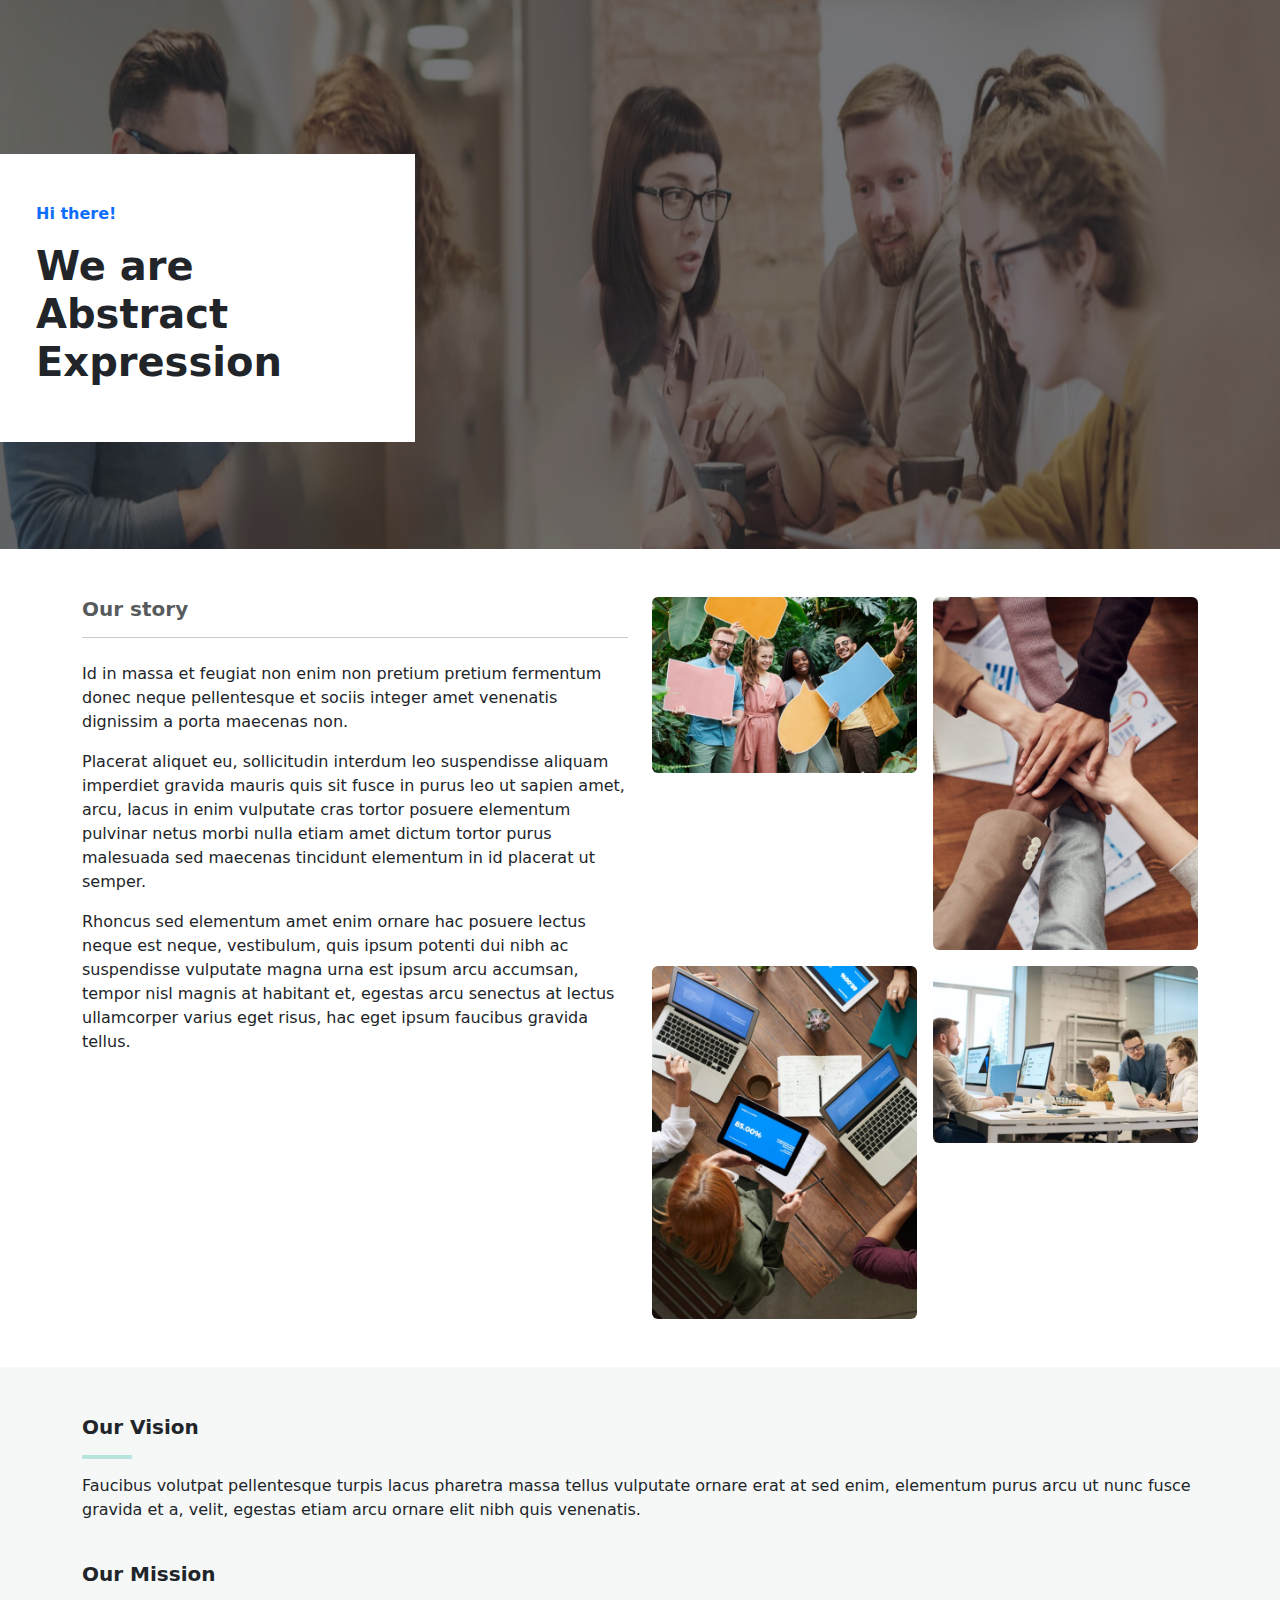
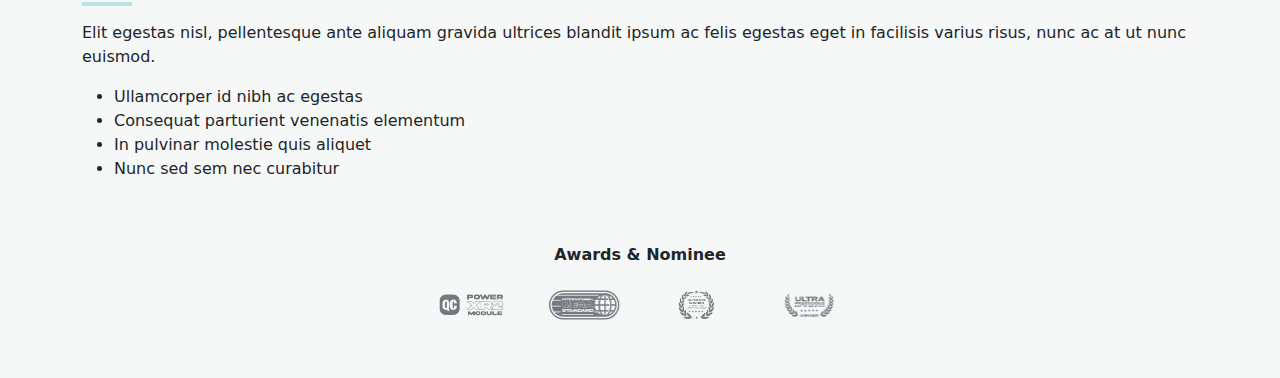
==== ABOUT.HTML @ 292ef907 "first commit" ====
<!DOCTYPE html>
<html lang="en">
<head>
    <meta charset="UTF-8">
    <meta name="viewport" content="width=device-width, initial-scale=1.0">
    <title>Hero Section</title>
    <link href="https://cdn.jsdelivr.net/npm/bootstrap@5.3.0/dist/css/bootstrap.min.css" rel="stylesheet">
    <link rel="stylesheet" href="ABOUT.CSS">
</head>
<body>

    <!-- Hero Section -->
    <section class="hero">
        <div class="ratio ratio-21x9">
            <img src="Screenshot 2025-01-29 103304.png" alt="">
            <div class="row align-items-center">
                <div class="col-4 p-5 bg-white mt-5 ">
                    <p class="text-primary fw-bold">Hi there!</p>
                    <h1 class="fw-bold">We are Abstract Expression</h1>
                </div>
          </div>
    </section>

    <!-- Our Story Section -->
    <section class="our-story py-5">
        <div class="container">
            <div class="row">
                <!-- Text Section -->
                <div class="col-md-6">
                    <h5 class="text-muted">Our story</h5>
                    <hr class="mb-4">
                    <p>Id in massa et feugiat non enim non pretium pretium fermentum donec neque pellentesque et sociis integer amet venenatis dignissim a porta maecenas non.</p>
                    <p>Placerat aliquet eu, sollicitudin interdum leo suspendisse aliquam imperdiet gravida mauris quis sit fusce in purus leo ut sapien amet, arcu, lacus in enim vulputate cras tortor posuere elementum pulvinar netus morbi nulla etiam amet dictum tortor purus malesuada sed maecenas tincidunt elementum in id placerat ut semper.</p>
                    <p>Rhoncus sed elementum amet enim ornare hac posuere lectus neque est neque, vestibulum, quis ipsum potenti dui nibh ac suspendisse vulputate magna urna est ipsum arcu accumsan, tempor nisl magnis at habitant et, egestas arcu senectus at lectus ullamcorper varius eget risus, hac eget ipsum faucibus gravida tellus.</p>
                </div>

                <!-- Image Section -->
                <div class="col-md-6">
                    <div class="row g-3">
                        <div class="col-6">
                            <img src="image1.png" class="img-fluid rounded" alt="Team holding signs">
                        </div>
                        <div class="col-6">
                            <img src="image2.png" class="img-fluid rounded" alt="Hands together teamwork">
                        </div>
                        <div class="col-6">
                            <img src="image3.png" class="img-fluid rounded" alt="Team working on laptops">
                        </div>
                        <div class="col-6">
                            <img src="image4.png" class="img-fluid rounded" alt="Office workspace">
                        </div>
                    </div>
                </div>
            </div>
        </div>
    </section>


       <!-- Vision & Mission Section -->
       <section class="vision-mission py-5">
        <div class="container">
            <div class="row">
                <!-- Vision -->
                <div class="col-md-12">
                    <h5 class="fw-bold">Our Vision</h5>
                    <hr class="section-divider">
                    <p>Faucibus volutpat pellentesque turpis lacus pharetra massa tellus vulputate ornare erat at sed enim, elementum purus arcu ut nunc fusce gravida et a, velit, egestas etiam arcu ornare elit nibh quis venenatis.</p>
                </div>

                <!-- Mission -->
                <div class="col-md-12 mt-4">
                    <h5 class="fw-bold">Our Mission</h5>
                    <hr class="section-divider">
                    <p>Elit egestas nisl, pellentesque ante aliquam gravida ultrices blandit ipsum ac felis egestas eget in facilisis varius risus, nunc ac at ut nunc euismod.</p>
                    <ul>
                        <li>Ullamcorper id nibh ac egestas</li>
                        <li>Consequat parturient venenatis elementum</li>
                        <li>In pulvinar molestie quis aliquet</li>
                        <li>Nunc sed sem nec curabitur</li>
                    </ul>
                </div>
            </div>

            <!-- Awards Section -->
            <div class="text-center mt-5">
                <h6 class="fw-bold">Awards & Nominee</h6>
                <div class="d-flex justify-content-center gap-4 mt-3">
                    <img src="logo1.png" alt="Award 1" class="award-logo">
                    <img src="logo2.png" alt="Award 2" class="award-logo">
                    <img src="logo4.png" alt="Award 3" class="award-logo">
                    <img src="logo5.png" alt="Award 4" class="award-logo">
                </div>
            </div>
        </div>
    </section>



</body>
</html>
---- ABOUT.CSS ----
h5 {
    font-weight: bold;
}


.vision-mission {
    background-color: #f5f8f7;
}

.section-divider {
    width: 50px;
    border: 2px solid #00a896;
    margin-bottom: 15px;
}

.award-logo {
    height: 50px;
}
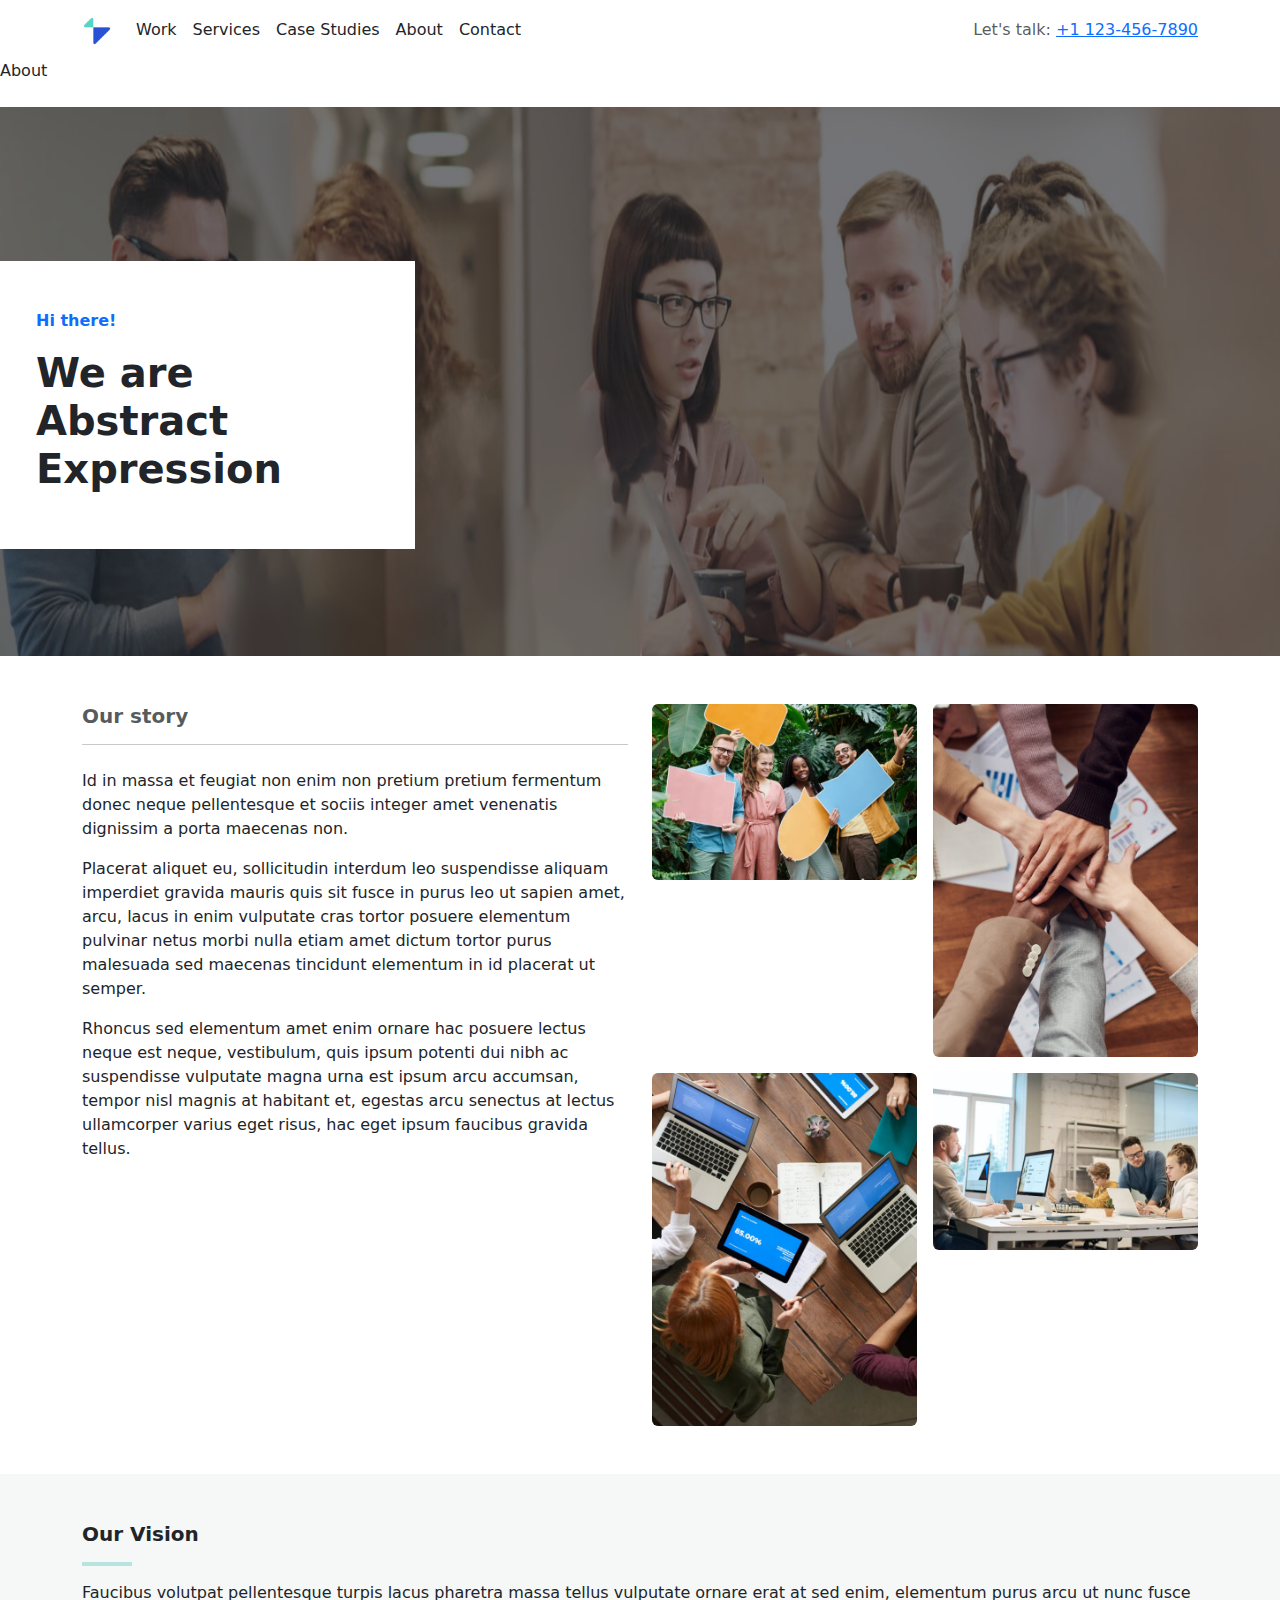
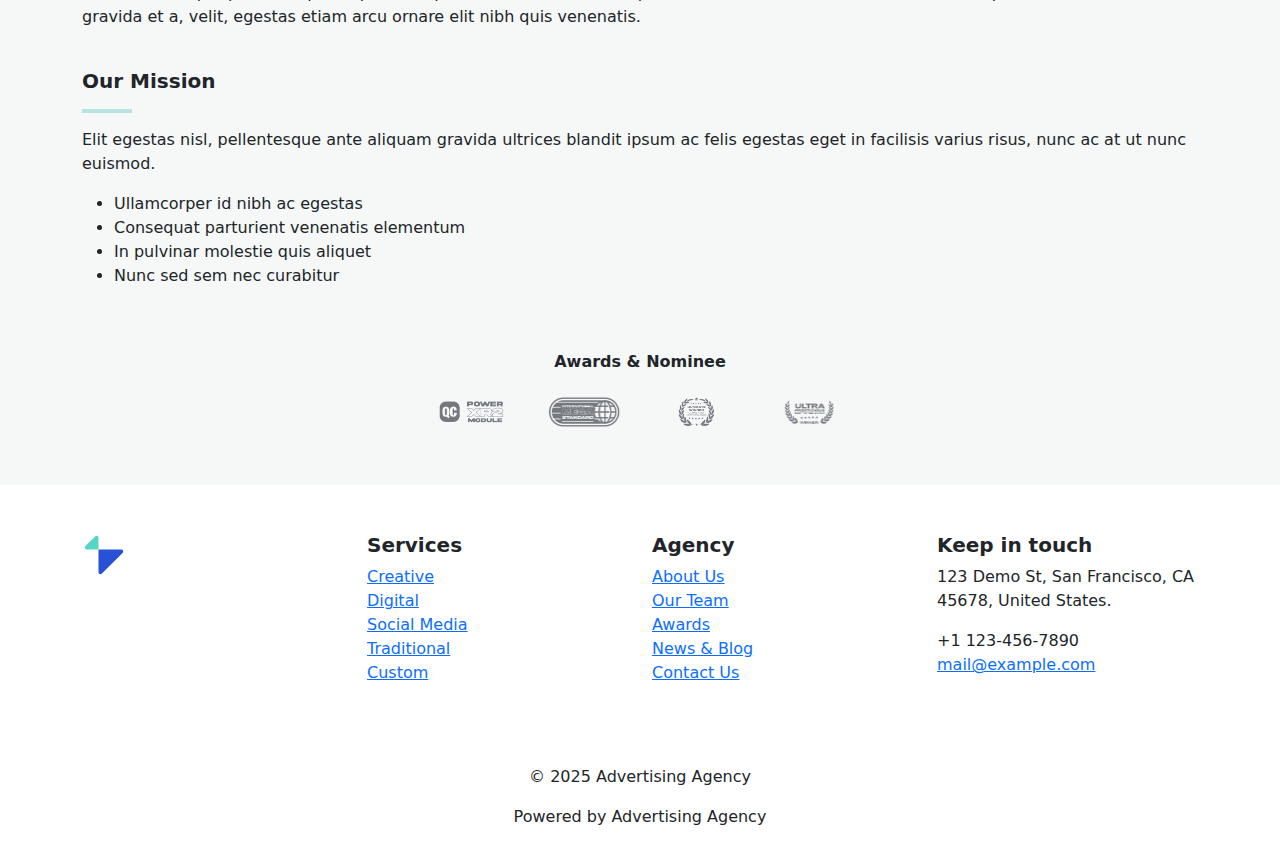
==== commit 5da1bc43: "first commit" ====
--- a/ABOUT.HTML
+++ b/ABOUT.HTML
@@ -1,5 +1,6 @@
 <!DOCTYPE html>
 <html lang="en">
+
 <head>
     <meta charset="UTF-8">
     <meta name="viewport" content="width=device-width, initial-scale=1.0">
@@ -7,8 +8,46 @@
     <link href="https://cdn.jsdelivr.net/npm/bootstrap@5.3.0/dist/css/bootstrap.min.css" rel="stylesheet">
     <link rel="stylesheet" href="ABOUT.CSS">
 </head>
+
 <body>
-
+    <nav class="navbar navbar-expand-lg">
+        <div class="container">
+            <a class="navbar-brand" href="index.html">
+                <img src="logo.png" alt="Logo" width="30" height="30" class="d-inline-block align-text-top">
+            </a>
+            <button class="navbar-toggler" type="button" data-bs-toggle="collapse" data-bs-target="#navbarNav"
+                aria-controls="navbarNav" aria-expanded="false" aria-label="Toggle navigation">
+                <span class="navbar-toggler-icon"></span>
+            </button>
+            <div class="collapse navbar-collapse" id="navbarNav">
+                <ul class="navbar-nav me-auto mb-2 mb-lg-0">
+                    <li class="nav-item">
+                        <a class="nav-link text-dark" href="work.html">Work</a>
+                    </li>
+                    <li class="nav-item">
+                        <a class="nav-link text-dark" href="services.html">Services</a>
+                    </li>
+                    <li class="nav-item">
+                        <a class="nav-link text-dark" href="Case studies.html">Case Studies</a>
+                    </li>
+                    <li class="nav-item">
+                        <a class="nav-link text-dark" href="ABOUT.HTML">About</a>
+                    </li>
+                    <li class="nav-item">
+                        <a class="nav-link text-dark" href="contact.html">Contact</a>
+                    </li>
+                </ul>
+                <span class="navbar-text">
+                    <span class="text-muted">Let's talk:</span>
+                    <a href="tel:+11234567890" class="text-primary">+1 123-456-7890</a>
+                </span>
+            </div>
+        </div>
+    </nav>
+    <div class="section mb-4">
+        About
+        <div class="blue-shape"></div>
+    </div>
     <!-- Hero Section -->
     <section class="hero">
         <div class="ratio ratio-21x9">
@@ -18,7 +57,7 @@
                     <p class="text-primary fw-bold">Hi there!</p>
                     <h1 class="fw-bold">We are Abstract Expression</h1>
                 </div>
-          </div>
+            </div>
     </section>
 
     <!-- Our Story Section -->
@@ -29,9 +68,16 @@
                 <div class="col-md-6">
                     <h5 class="text-muted">Our story</h5>
                     <hr class="mb-4">
-                    <p>Id in massa et feugiat non enim non pretium pretium fermentum donec neque pellentesque et sociis integer amet venenatis dignissim a porta maecenas non.</p>
-                    <p>Placerat aliquet eu, sollicitudin interdum leo suspendisse aliquam imperdiet gravida mauris quis sit fusce in purus leo ut sapien amet, arcu, lacus in enim vulputate cras tortor posuere elementum pulvinar netus morbi nulla etiam amet dictum tortor purus malesuada sed maecenas tincidunt elementum in id placerat ut semper.</p>
-                    <p>Rhoncus sed elementum amet enim ornare hac posuere lectus neque est neque, vestibulum, quis ipsum potenti dui nibh ac suspendisse vulputate magna urna est ipsum arcu accumsan, tempor nisl magnis at habitant et, egestas arcu senectus at lectus ullamcorper varius eget risus, hac eget ipsum faucibus gravida tellus.</p>
+                    <p>Id in massa et feugiat non enim non pretium pretium fermentum donec neque pellentesque et sociis
+                        integer amet venenatis dignissim a porta maecenas non.</p>
+                    <p>Placerat aliquet eu, sollicitudin interdum leo suspendisse aliquam imperdiet gravida mauris quis
+                        sit fusce in purus leo ut sapien amet, arcu, lacus in enim vulputate cras tortor posuere
+                        elementum pulvinar netus morbi nulla etiam amet dictum tortor purus malesuada sed maecenas
+                        tincidunt elementum in id placerat ut semper.</p>
+                    <p>Rhoncus sed elementum amet enim ornare hac posuere lectus neque est neque, vestibulum, quis ipsum
+                        potenti dui nibh ac suspendisse vulputate magna urna est ipsum arcu accumsan, tempor nisl magnis
+                        at habitant et, egestas arcu senectus at lectus ullamcorper varius eget risus, hac eget ipsum
+                        faucibus gravida tellus.</p>
                 </div>
 
                 <!-- Image Section -->
@@ -56,22 +102,25 @@
     </section>
 
 
-       <!-- Vision & Mission Section -->
-       <section class="vision-mission py-5">
+    <!-- Vision & Mission Section -->
+    <section class="vision-mission py-5">
         <div class="container">
             <div class="row">
                 <!-- Vision -->
                 <div class="col-md-12">
                     <h5 class="fw-bold">Our Vision</h5>
                     <hr class="section-divider">
-                    <p>Faucibus volutpat pellentesque turpis lacus pharetra massa tellus vulputate ornare erat at sed enim, elementum purus arcu ut nunc fusce gravida et a, velit, egestas etiam arcu ornare elit nibh quis venenatis.</p>
+                    <p>Faucibus volutpat pellentesque turpis lacus pharetra massa tellus vulputate ornare erat at sed
+                        enim, elementum purus arcu ut nunc fusce gravida et a, velit, egestas etiam arcu ornare elit
+                        nibh quis venenatis.</p>
                 </div>
 
                 <!-- Mission -->
                 <div class="col-md-12 mt-4">
                     <h5 class="fw-bold">Our Mission</h5>
                     <hr class="section-divider">
-                    <p>Elit egestas nisl, pellentesque ante aliquam gravida ultrices blandit ipsum ac felis egestas eget in facilisis varius risus, nunc ac at ut nunc euismod.</p>
+                    <p>Elit egestas nisl, pellentesque ante aliquam gravida ultrices blandit ipsum ac felis egestas eget
+                        in facilisis varius risus, nunc ac at ut nunc euismod.</p>
                     <ul>
                         <li>Ullamcorper id nibh ac egestas</li>
                         <li>Consequat parturient venenatis elementum</li>
@@ -93,8 +142,52 @@
             </div>
         </div>
     </section>
-
+    <footer class="footer-section">
+        <div class="container py-5">
+            <div class="row">
+                <div class="col-md-3 text-center text-md-start">
+                    <img src="logo.png" alt="Logo" class="footer-logo mb-3">
+                    <div class="social-icons">
+                        <a href="#"><i class="fab fa-behance"></i></a>
+                        <a href="#"><i class="fab fa-dribbble"></i></a>
+                        <a href="#"><i class="fab fa-medium"></i></a>
+                        <a href="#"><i class="fab fa-twitter"></i></a>
+                    </div>
+                </div>
+                <div class="col-md-3">
+                    <h5>Services</h5>
+                    <ul class="list-unstyled">
+                        <li><a href="#">Creative</a></li>
+                        <li><a href="#">Digital</a></li>
+                        <li><a href="#">Social Media</a></li>
+                        <li><a href="#">Traditional</a></li>
+                        <li><a href="#">Custom</a></li>
+                    </ul>
+                </div>
+                <div class="col-md-3">
+                    <h5>Agency</h5>
+                    <ul class="list-unstyled">
+                        <li><a href="#">About Us</a></li>
+                        <li><a href="#">Our Team</a></li>
+                        <li><a href="#">Awards</a></li>
+                        <li><a href="#">News & Blog</a></li>
+                        <li><a href="#">Contact Us</a></li>
+                    </ul>
+                </div>
+                <div class="col-md-3">
+                    <h5>Keep in touch</h5>
+                    <p>123 Demo St, San Francisco, CA<br>45678, United States.</p>
+                    <p>+1 123-456-7890<br><a href="mailto:mail@example.com">mail@example.com</a></p>
+                </div>
+            </div>
+        </div>
+        <div class="footer-bottom text-center py-3">
+            <p>© 2025 Advertising Agency</p>
+            <p>Powered by Advertising Agency</p>
+        </div>
+    </footer>
 
 
 </body>
+
 </html>